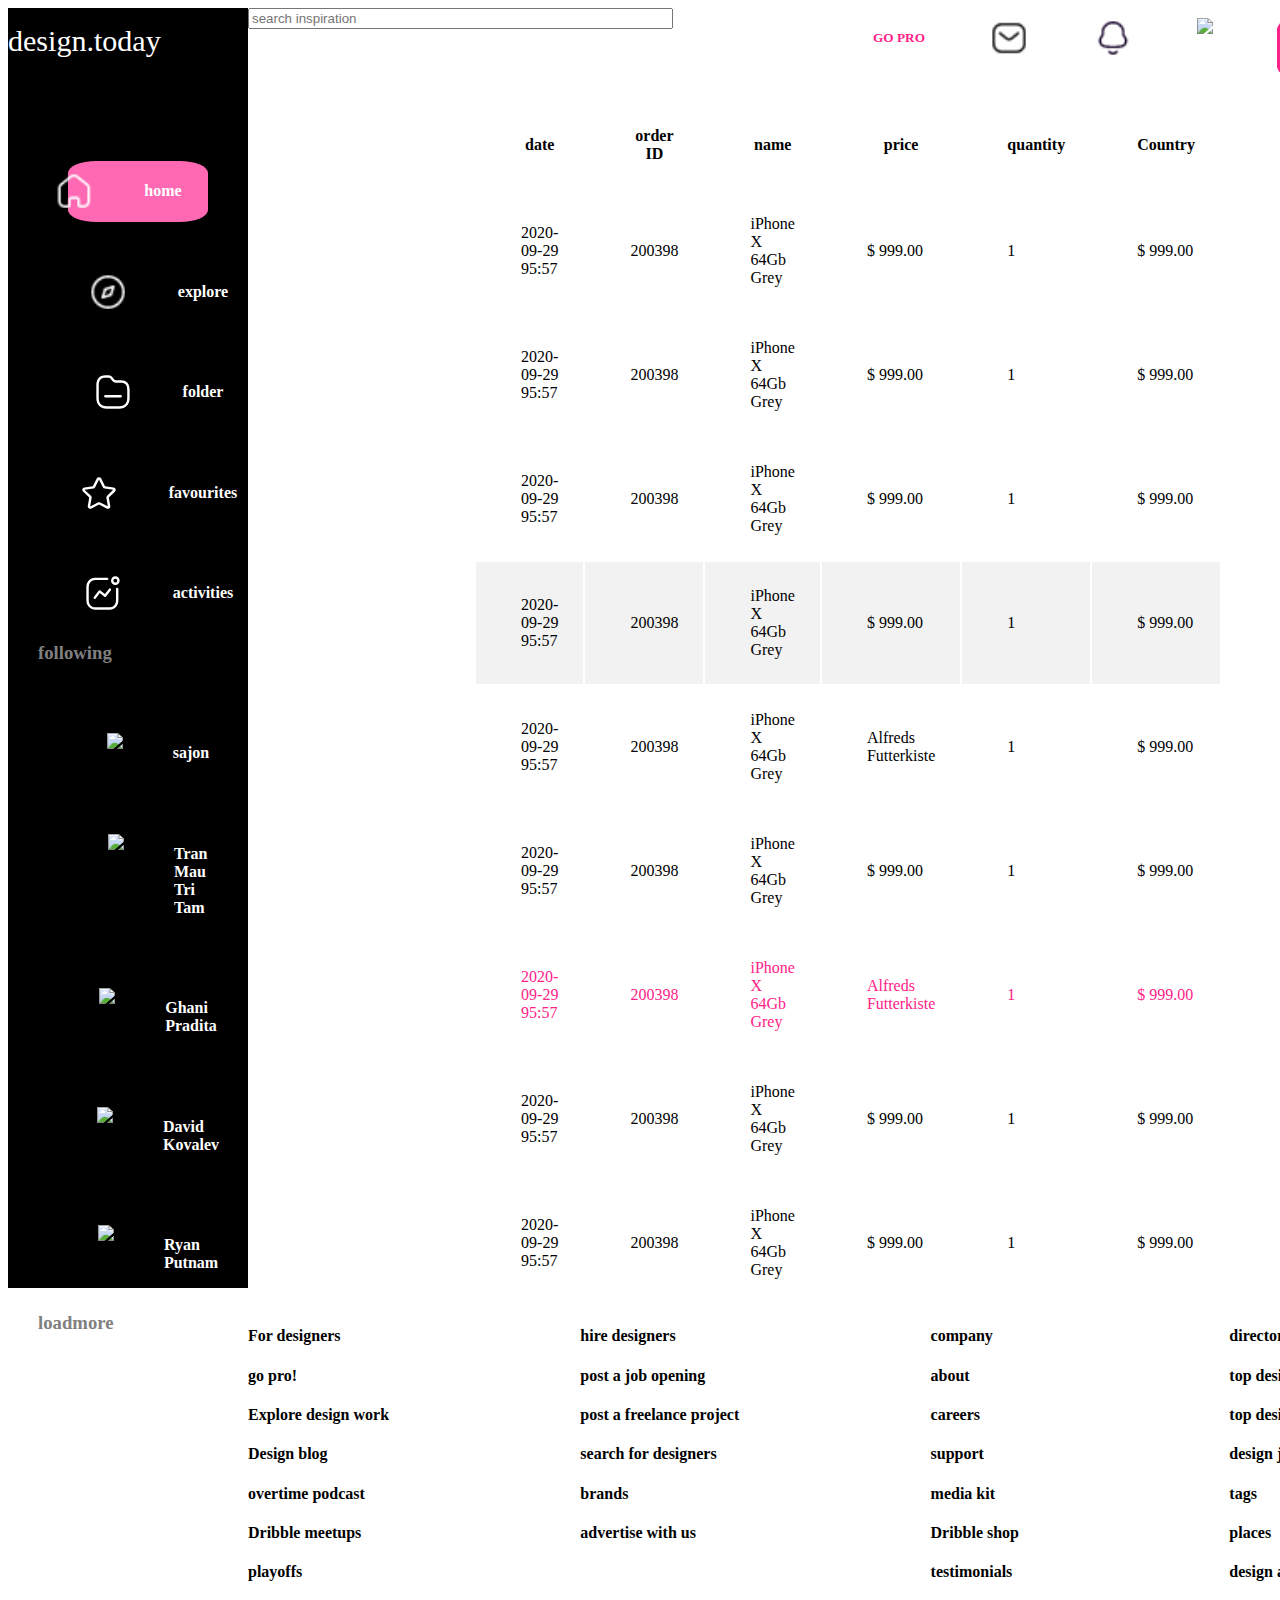
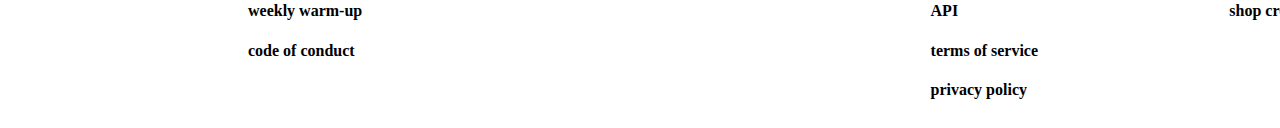
==== index2.html @ 70c4955a "table" ====
<!DOCTYPE html>
<html>
<head>
	<meta charset="utf-8">
	<meta name="viewport" content="width=device-width, initial-scale=1">
	<meta name="keywords" content="HTML , CSS">
	<link rel="stylesheet" href="style.css">
	<title>flow1</title>
</head>
<body>
  <section class="wholeheader">
	<section class="black">
	  <section>
		<img class="logo" src="img/design.today.svg">
		<img class="threeline" src="img/group 7.png">
		<div class="inlblock">
			<img class="icon" src="img/home.png">
			<h4 class="nexttoicon">home</h4>
	    </div>
	    <div class="inlblock2">
			<img class="icon" src="img/compass.png">
			<h4 class="nexttoicon">explore</h4>
	    </div>
	     <div class="inlblock2">
			<img class="icon" src="img/folder.svg">
			<h4 class="nexttoicon">folder</h4>
	    </div>
	     <div class="inlblock2">
			<img class="icon" src="img/star.svg">
			<h4 class="nexttoicon">favourites</h4>
	    </div>
	     <div class="inlblock2">
			<img class="icon" src="img/graph.svg">
			<h4 class="nexttoicon">activities</h4>
	    </div>
	  </section>
		<h3 style="color: gray; padding-left: 30px;">following</h3>
	  <section>
	  	<div class="inlblock2">
			<img class="icon" src="img/rectangle40.png">
			<h4 class="nexttoicon">sajon</h4>
	    </div>
	    <div class="inlblock2">
			<img class="icon" src="img/rectangle 41.png">
			<h4 class="nexttoicon">Tran Mau Tri Tam</h4>
	    </div>
	     <div class="inlblock2">
			<img class="icon" src="img/rectangle 42.png">
			<h4 class="nexttoicon">Ghani Pradita</h4>
	    </div>
	     <div class="inlblock2">
			<img class="icon" src="img/rectangle 43.png">
			<h4 class="nexttoicon">David Kovalev</h4>
	    </div>
	     <div class="inlblock2">
			<img class="icon" src="img/rectangle 44.png">
			<h4 class="nexttoicon">Ryan Putnam</h4>
	     </div>
	 	 </section>
	  		<h3 style="color: gray; padding-left: 30px;">loadmore</h3>
		</section>
	<div>
		<header class="whiteheader">
			<section>	
				<label form="username"></label>
				<input type="text" id="username" name="username" size="50" placeholder="search inspiration">
			</section>
			<section class="gopro">
				<h5 style="color: #FF2288;">GO PRO</h5>
				<img class="img" src="img/envelope.png">
				<img class="img" src="img/bell.png">
				<a href="index2.html">
					<img class="img" src="img/group 33.png">
				</a>
				<h5 class="upload">UPLOAD</h5>
			</section>
		</header>
        		  <table class="table">
				  <tr>
				    <th>date</th>
				    <th>order ID</th>
				    <th>name</th>
				    <th>price</th>
				    <th>quantity</th>
				    <th>Country</th>
				  </tr>
				  <tr>
				    <td>2020-09-29 95:57</td>
				    <td>200398</td>
				    <td>iPhone X 64Gb Grey</td>
				    <td>$ 999.00</td>
				    <td>1</td>
				    <td>$ 999.00</td>
				  </tr>
				  <tr>
				    <td>2020-09-29 95:57</td>
				    <td>200398</td>
				    <td>iPhone X 64Gb Grey</td>
				    <td>$ 999.00</td>
				    <td>1</td>
				    <td>$ 999.00</td>
				  </tr>
				  <tr>
				  	<td>2020-09-29 95:57</td>
				    <td>200398</td>
				    <td>iPhone X 64Gb Grey</td>
				    <td>$ 999.00</td>
				    <td>1</td>
				    <td>$ 999.00</td>
				  </tr>
				  <tr class="rowfour">
				  	<td>2020-09-29 95:57</td>
				    <td>200398</td>
				    <td>iPhone X 64Gb Grey</td>
				    <td>$ 999.00</td>
				    <td>1</td>
				    <td>$ 999.00</td>
				  </tr>
				  <tr>
				    <td>2020-09-29 95:57</td>
				    <td>200398</td>
				    <td>iPhone X 64Gb Grey</td>
				    <td>Alfreds Futterkiste</td>
				    <td>1</td>
				    <td>$ 999.00</td>

				  </tr>
				  <tr>
				    <td>2020-09-29 95:57</td>
				    <td>200398</td>
				    <td>iPhone X 64Gb Grey</td>
				    <td>$ 999.00</td>
				    <td>1</td>
				    <td>$ 999.00</td>
				  </tr>
				  <tr class="rowseven">
				  	<td>2020-09-29 95:57</td>
				    <td>200398</td>
				    <td>iPhone X 64Gb Grey</td>
				    <td>Alfreds Futterkiste</td>
				    <td>1</td>
				    <td>$ 999.00</td>
				  </tr>
				  <tr>
				  	<td>2020-09-29 95:57</td>
				    <td>200398</td>
				    <td>iPhone X 64Gb Grey</td>
				    <td>$ 999.00</td>
				    <td>1</td>
				    <td>$ 999.00</td>
				  </tr>
				  <tr>
				  	<td>2020-09-29 95:57</td>
				    <td>200398</td>
				    <td>iPhone X 64Gb Grey</td>
				    <td>$ 999.00</td>
				    <td>1</td>
				    <td>$ 999.00</td>
				  </tr>
			</table>
			<section class="text">
			<section>
				<h4>For designers</h4>
				<h4>go pro!</h4>
				<h4>Explore design work</h4>
				<h4>Design blog</h4>
				<h4>overtime podcast</h4>
				<h4>Dribble meetups</h4>
				<h4>playoffs</h4>
				<h4>weekly warm-up</h4>
				<h4>code of conduct</h4>
			</section>
			<section>
				<h4>hire designers</h4>
				<h4>post a job opening</h4>
				<h4>post a freelance project</h4>
				<h4>search for designers</h4>
				<h4>brands</h4>
				<h4>advertise with us</h4>
			</section>
			<section>
				<h4>company</h4>
				<h4>about</h4>
				<h4>careers</h4>
				<h4>support</h4>
				<h4>media kit</h4>
				<h4>Dribble shop</h4>
				<h4>testimonials</h4>
				<h4>API</h4>
				<h4>terms of service</h4>
				<h4>privacy policy</h4>
			</section>
			<section>
				<h4>directories</h4>
				<h4>top designers</h4>
				<h4>top design teams</h4>
				<h4>design jobs</h4>
				<h4>tags</h4>
				<h4>places</h4>
				<h4>design assets</h4>
				<h4>shop creative market</h4>
			</section>
		</section>
	</section>
	</div>

	</section>

  </section>
	
</body>
</html>
---- style.css ----
.search {
	border-radius: 10%;
	background-color: gray;
}

input placeholder {
	color: darkgray;
}

.black {
	background-color: black;
	height: 1280px;
	width: 358px;
	display: flex;
	flex-direction: column;
}

.white {
	background-color: white;
	width: 1920px;
	height: 2189px;
}

.threeline {
   padding-left: 90px;
   height:15px ;
   width: 25px;
}

.nexttoicon {
	color: white;
	padding-left: 50px;
}
.inlblock {
	display: flex;
	background-color: hotpink;
   padding-right: 40px;
	border-radius: 20%;
	width: 100px;
	justify-content: center;
	margin-top: 70px;
	margin-left: 60px;
}

.inlblock2 {
	display: flex;
	padding-left:40px;
   padding-right: 40px;
	border-radius: 20%;
	width: 100px;
	justify-content: center;
	margin-top: 40px;
	margin-left: 60px;
}

.section{
	padding-left: 100px ;
}

.whiteheader {
	display: flex;
	justify-content: space-evenly;
	flex-direction: row;
}

.textbox {
	padding-left: 100px;
}

.gopro {
	padding-left: 200px;
	display: flex;
	flex-direction: row;
	justify-content: space-between;
	width: 500px;
}

.upload {
	color: white;
	background-color: #FF2288;
	padding: 20px;
	border-radius: 20%;
	margin-top: 10px;
	height: 20px;
}

img {
	height: 40px;
	margin-top: 10px;
}

.headermenu{
	display: flex;
	justify-content: space-evenly;
	flex-direction: row;
	width: 700px;
}

.filters{
	display: flex;
	justify-content: space-evenly;
	flex-direction: row;
	width: 100px;
	height: 30px;
	border: solid;
	border-color: #D8D8D8;
	border-radius: 20%;
	padding-bottom:15px;
}

.setting {
	height: 30px;
	width: 30px;
}

.belowheader {
	display: flex;
	flex-direction: row;
	justify-content: space-between;
}


.main {
	width: 400px;
	height: 400px;
	display: flex;
	flex-direction: row;
}


.wholeheader{
	display: flex;
	flex-direction: row;
}

.mainimg{
	width: 289px;
	height: 210px;
	border-radius: 5%;
}

.loadmore {
	margin-left: 480px;
	margin-right: 480px;
	padding-left: 25px;
	padding-top: 10px;
	padding-bottom: 10px;
	background-color: #F2F2F2;
	border-radius: 20%;
	}

	.topdesigner{
		padding-top: 300px;
	}

	.Designer{
		width: 132px;
		height: 132px;
	}

	.designers{
		display: flex;
		flex-direction: row;
		justify-content: space-between;
		width: 900px;
	}

	.following {
		background-color: #F2F2F2;
		border-radius: 20%;
		padding-left: 25px;
		padding-top: 20px;
		padding-bottom: 20px;
	}

.follow{
	display: flex;
	justify-content: space-evenly;
	flex-direction: row;
	width: 100px;
	height: 30px;
	border: solid;
	border-color: #D8D8D8;
	border-radius: 20%;
	padding-bottom:15px;
	padding-top: 20px;
}

.text{
	display: flex;
	flex-direction: row;
	justify-content: space-between;
}

.whitetwo {
	display: flex;
	flex-direction: column;
}

.table {
	max-width: 100%;
	width: 900px;
	display: flex;
	justify-content: center;
	padding-left: 300px;
}

th, td {
  padding: 25px;
  padding-left: 45px;
}

.rowfour{
	background-color: #F2F2F2;
	border-radius: 20%;
}

.rowseven {
	color: #FF2288;
}
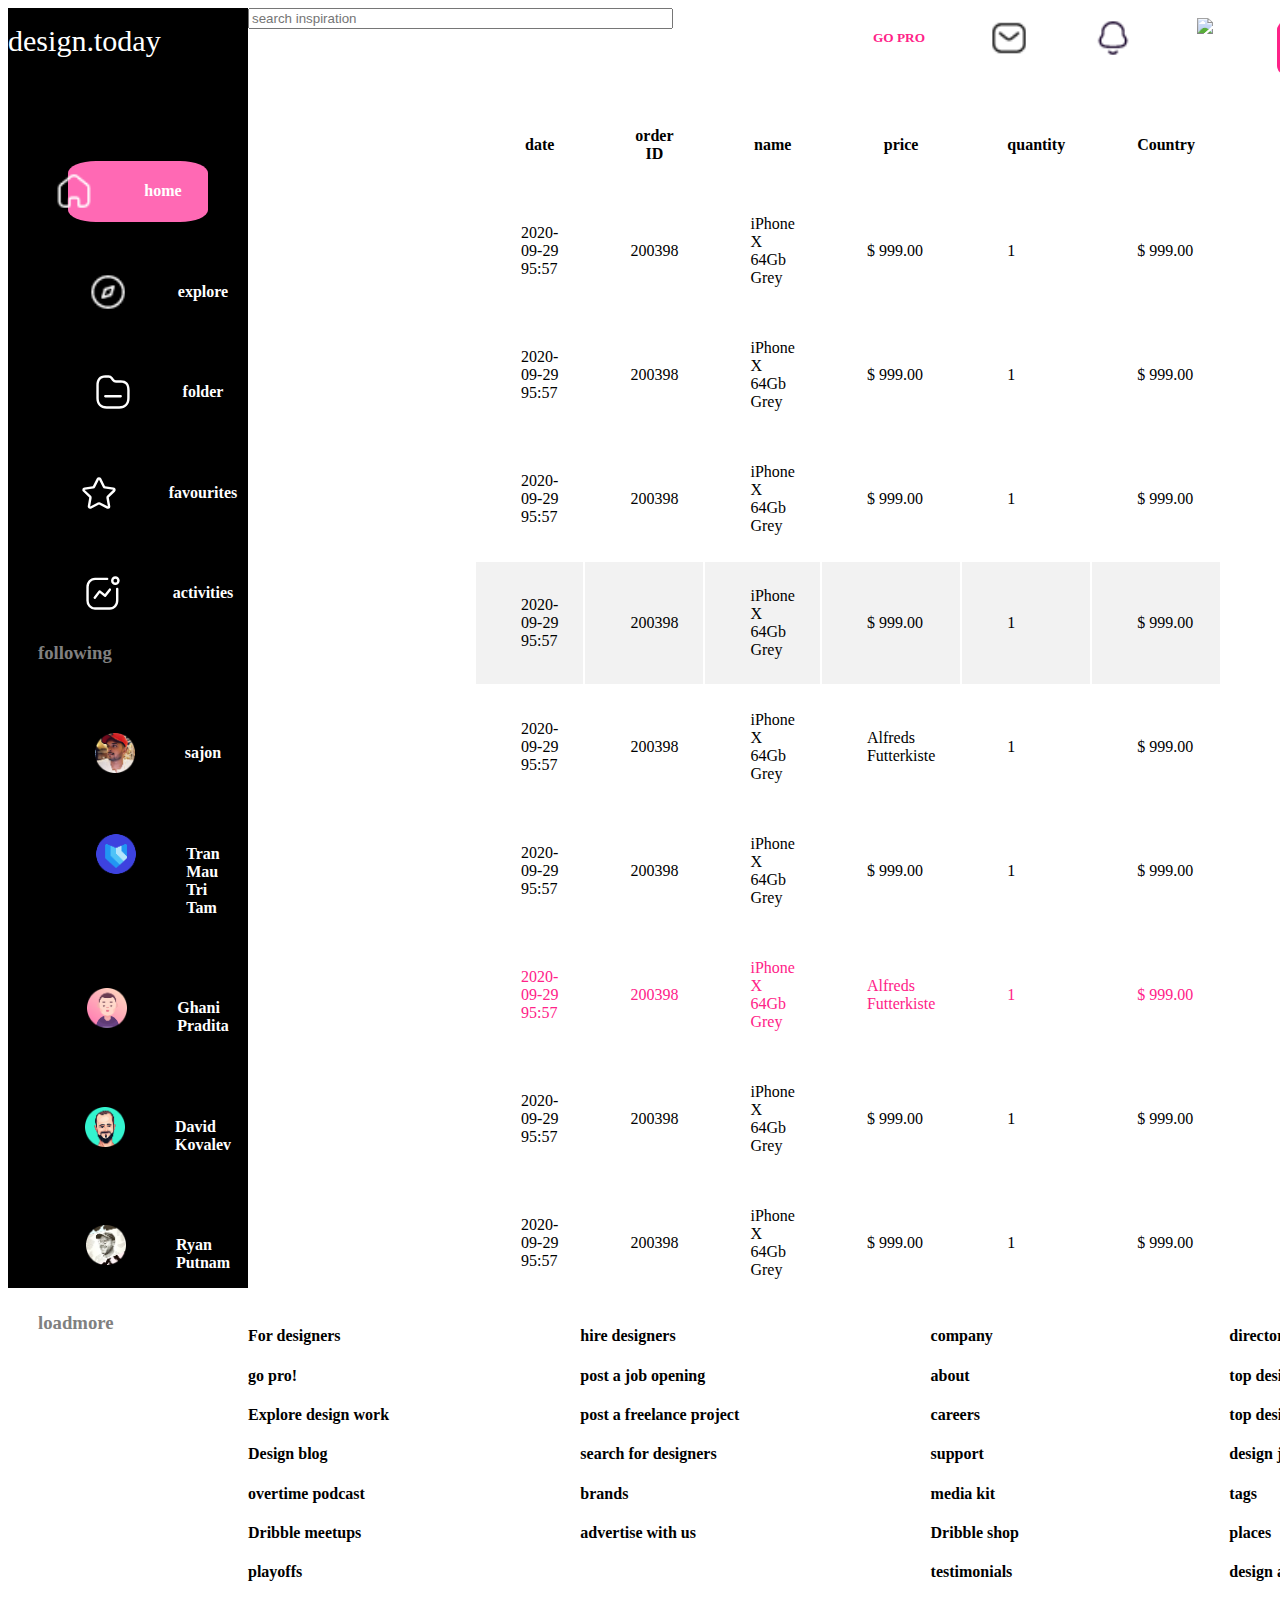
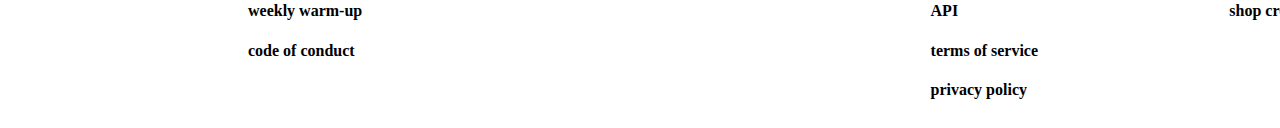
==== commit 751cf140: "rename img in index2" ====
--- a/index2.html
+++ b/index2.html
@@ -37,23 +37,23 @@
 		<h3 style="color: gray; padding-left: 30px;">following</h3>
 	  <section>
 	  	<div class="inlblock2">
-			<img class="icon" src="img/rectangle40.png">
+			<img class="icon" src="img/Rectangle40.png">
 			<h4 class="nexttoicon">sajon</h4>
 	    </div>
 	    <div class="inlblock2">
-			<img class="icon" src="img/rectangle 41.png">
+			<img class="icon" src="img/Rectangle 41.png">
 			<h4 class="nexttoicon">Tran Mau Tri Tam</h4>
 	    </div>
 	     <div class="inlblock2">
-			<img class="icon" src="img/rectangle 42.png">
+			<img class="icon" src="img/Rectangle 42.png">
 			<h4 class="nexttoicon">Ghani Pradita</h4>
 	    </div>
 	     <div class="inlblock2">
-			<img class="icon" src="img/rectangle 43.png">
+			<img class="icon" src="img/Rectangle 43.png">
 			<h4 class="nexttoicon">David Kovalev</h4>
 	    </div>
 	     <div class="inlblock2">
-			<img class="icon" src="img/rectangle 44.png">
+			<img class="icon" src="img/Rectangle 44.png">
 			<h4 class="nexttoicon">Ryan Putnam</h4>
 	     </div>
 	 	 </section>
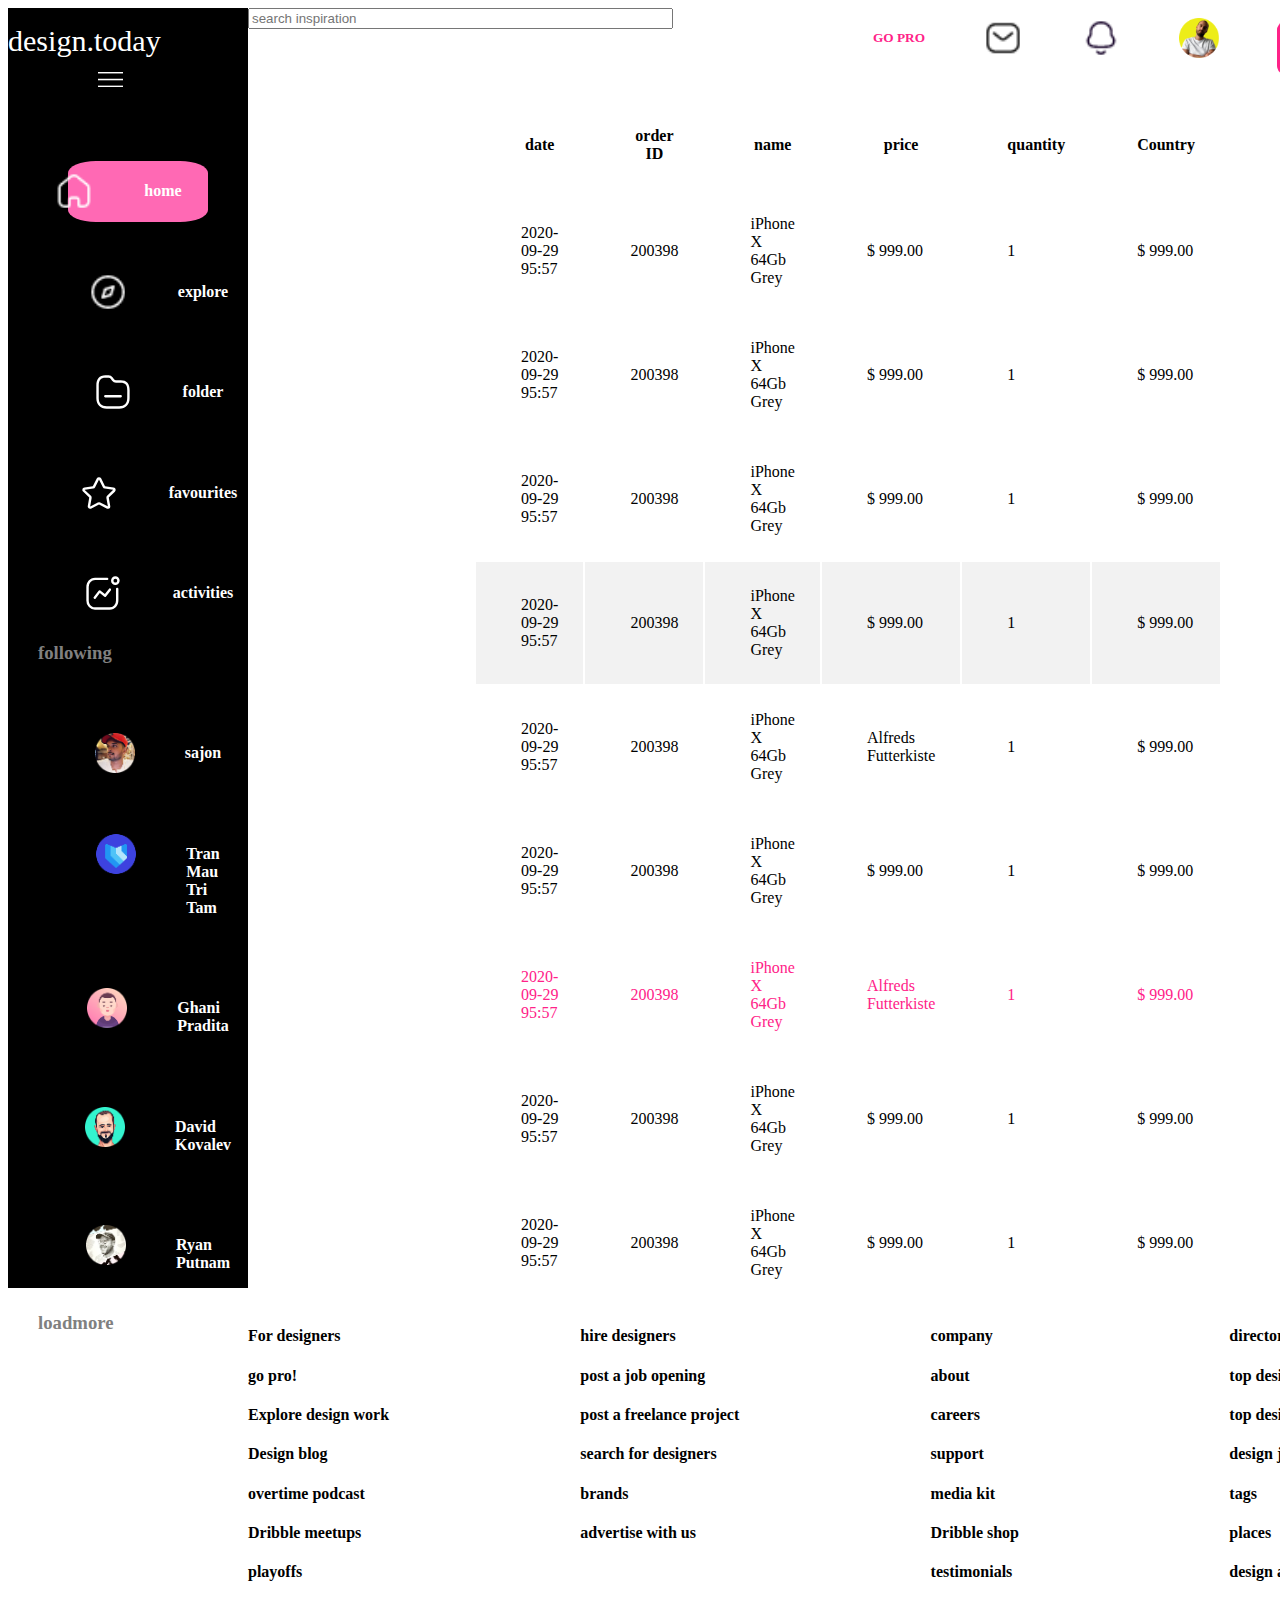
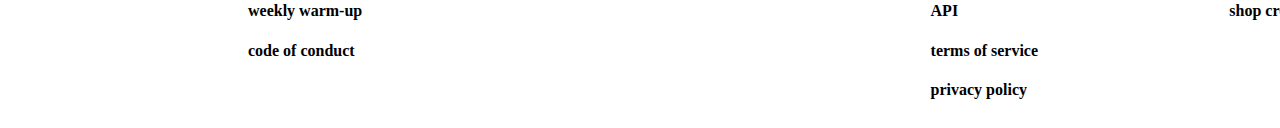
==== commit 6439e588: "update again" ====
--- a/index2.html
+++ b/index2.html
@@ -12,7 +12,7 @@
 	<section class="black">
 	  <section>
 		<img class="logo" src="img/design.today.svg">
-		<img class="threeline" src="img/group 7.png">
+		<img class="threeline" src="img/Group 7.png">
 		<div class="inlblock">
 			<img class="icon" src="img/home.png">
 			<h4 class="nexttoicon">home</h4>
@@ -70,7 +70,7 @@
 				<img class="img" src="img/envelope.png">
 				<img class="img" src="img/bell.png">
 				<a href="index2.html">
-					<img class="img" src="img/group 33.png">
+					<img class="img" src="img/Group 33.png">
 				</a>
 				<h5 class="upload">UPLOAD</h5>
 			</section>
